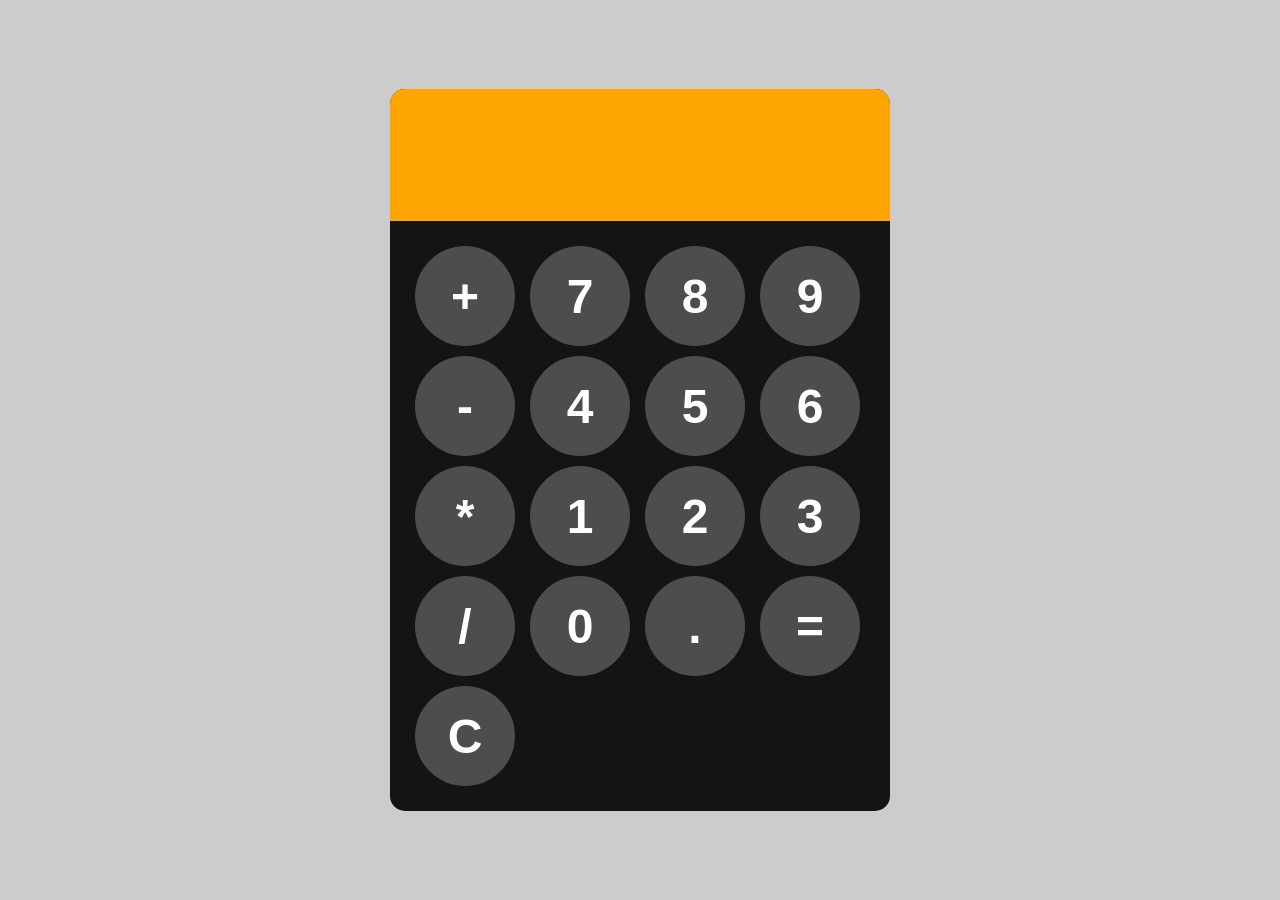
==== Calculator/index.html @ aebc4510 "Add files via upload" ====
<!DOCTYPE html>
<html lang="en">
<head>
    <meta charset="UTF-8">
    <meta name="viewport" content="width=device-width, initial-scale=1.0">
    <link rel="stylesheet" href="styles.css">
    <title>calculator 1.0</title>
</head>
<body>

    <div id="calculator">
        <input id="display" readonly>
        <div id="keys">
            <button onclick="appendToDisplay('+')">+</button>
            <button onclick="appendToDisplay('7')">7</button>
            <button onclick="appendToDisplay('8')">8</button>
            <button onclick="appendToDisplay('9')">9</button>
            <button onclick="appendToDisplay('-')">-</button>
            <button onclick="appendToDisplay('4')">4</button>
            <button onclick="appendToDisplay('5')">5</button>
            <button onclick="appendToDisplay('6')">6</button>
            <button onclick="appendToDisplay('*')">*</button>
            <button onclick="appendToDisplay('1')">1</button>
            <button onclick="appendToDisplay('2')">2</button>
            <button onclick="appendToDisplay('3')">3</button>
            <button onclick="appendToDisplay('/')">/</button>
            <button onclick="appendToDisplay('0')">0</button>
            <button onclick="appendToDisplay('.')">.</button>
            <button onclick="calculate()">=</button>
            <button onclick="clearDisplay()">C</button>
        </div>

    </div>

    <script src="index.js"> </script>

</body>
</html>
---- Calculator/styles.css ----
body {
    margin: 0;
    display: flex;
    justify-content: center;
    align-items: center;
    height: 100vh;
    background-color: hsl(0, 0%, 80%);
}

#calculator {
    font-family: Arial, sans-serif;
    background-color: hwb(0 8% 92%);
    border-radius: 15px;
    max-width: 500px;
    overflow: hidden;
}

#display {
    width: 100p%;
    padding: 20px;
    font-size: 5rem;
    text-align: left;
    border: none;
    background-color: orange;
    color: white;
}

#keys {
    display: grid;
    grid-template-columns: repeat(4, 1fr);
    gap: 10px;
    padding: 25px;
}

button {

    width: 100px;
    height: 100px;
    border-radius: 50px;
    border: none;
    background-color: hsl(0, 0%, 30%);
    color: white;
    font-size: 3rem;
    font-weight: bold;
    cursor: pointer;
}

button:hover {
    background-color: hsl(0, 0%, 40%);

}
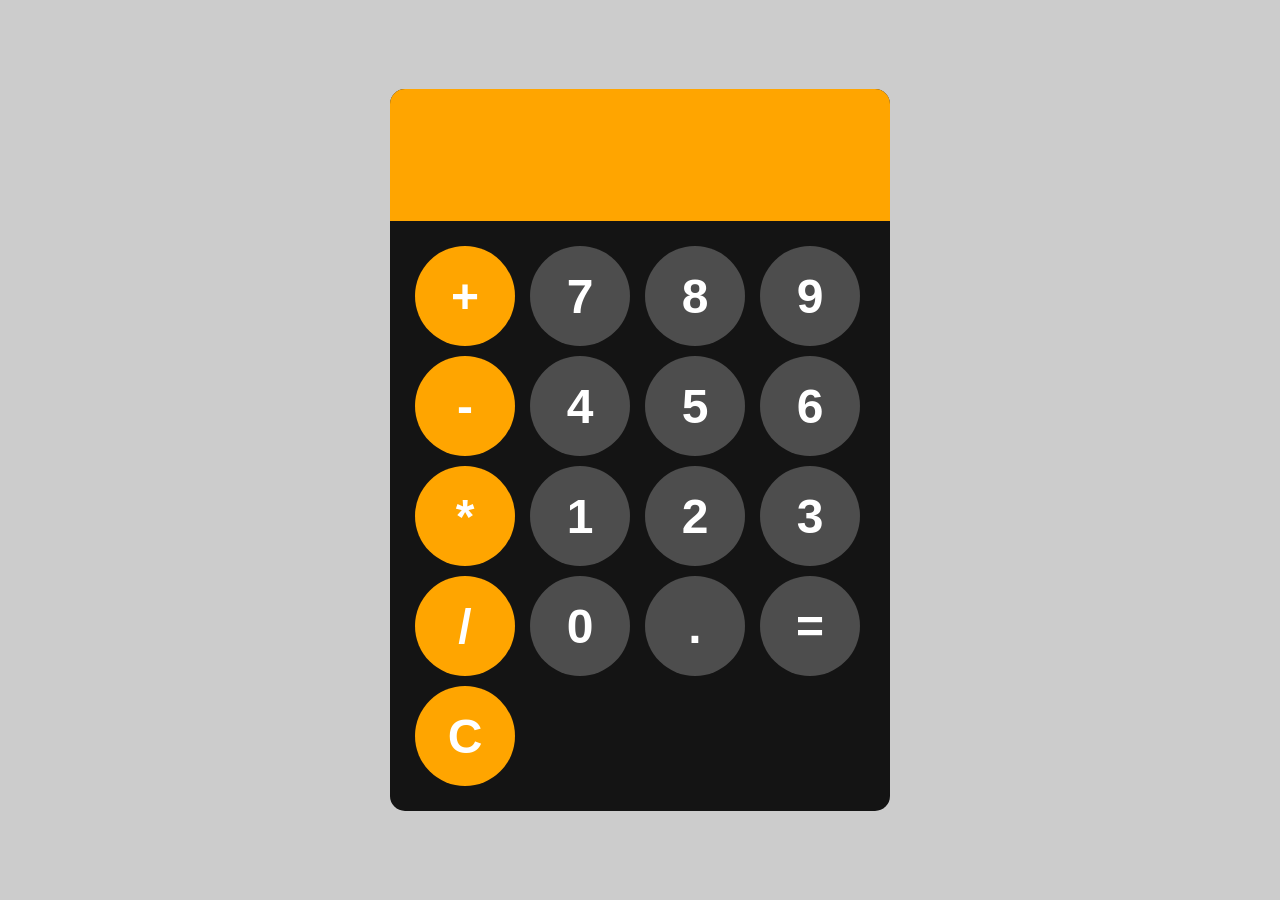
==== commit 44315c87: "Add files via upload" ====
--- a/Calculator/index.html
+++ b/Calculator/index.html
@@ -11,28 +11,28 @@
     <div id="calculator">
         <input id="display" readonly>
         <div id="keys">
-            <button onclick="appendToDisplay('+')">+</button>
+            <button onclick="appendToDisplay('+')" Class="operator-btn">+</button>
             <button onclick="appendToDisplay('7')">7</button>
             <button onclick="appendToDisplay('8')">8</button>
             <button onclick="appendToDisplay('9')">9</button>
-            <button onclick="appendToDisplay('-')">-</button>
+            <button onclick="appendToDisplay('-')"Class="operator-btn">-</button>
             <button onclick="appendToDisplay('4')">4</button>
             <button onclick="appendToDisplay('5')">5</button>
             <button onclick="appendToDisplay('6')">6</button>
-            <button onclick="appendToDisplay('*')">*</button>
+            <button onclick="appendToDisplay('*')"Class="operator-btn">*</button>
             <button onclick="appendToDisplay('1')">1</button>
             <button onclick="appendToDisplay('2')">2</button>
             <button onclick="appendToDisplay('3')">3</button>
-            <button onclick="appendToDisplay('/')">/</button>
+            <button onclick="appendToDisplay('/')"Class="operator-btn">/</button>
             <button onclick="appendToDisplay('0')">0</button>
             <button onclick="appendToDisplay('.')">.</button>
             <button onclick="calculate()">=</button>
-            <button onclick="clearDisplay()">C</button>
+            <button onclick="clearDisplay()"Class="operator-btn">C</button>
         </div>
 
     </div>
 
-    <script src="index.js"> </script>
+    <script src="script.js"> </script>
 
 </body>
 </html>
--- a/Calculator/styles.css
+++ b/Calculator/styles.css
@@ -48,4 +48,18 @@
 button:hover {
     background-color: hsl(0, 0%, 40%);
 
+    } 
+button:active{
+    background-color: hsl(0, 0%, 50%);
+}
+
+.operator-btn{
+    background-color: orange;
+}
+.operator-btn:hover{
+    background-color: hsl(35,100%, 75%);
+}
+.operator-btn:active{
+    background-color: hsl(35,100%, 90%);;
+
 }
